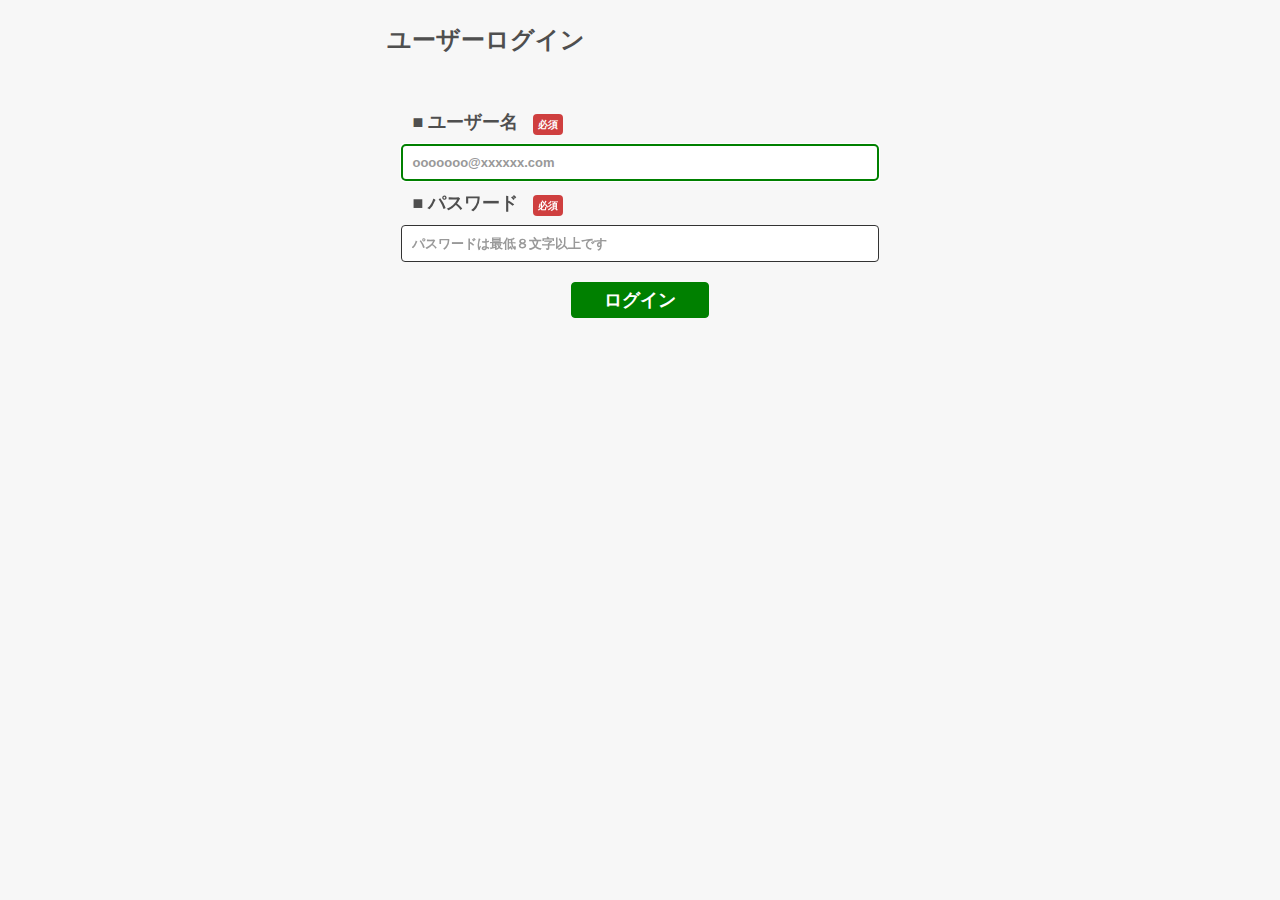
==== public/index.html @ 7ef3e415 "ログインサンプルを実装" ====
<!DOCTYPE HTML SYSTEM "about:legacy-compat">
<html xmlns="http://www.w3.org/1999/xhtml" xml:lang="ja">
<head>
<meta charset="UTF-8" />
<!-- robot(googleのクローラー関連)は off.-->
<meta name="robots" content="noindex">
<meta name="description" content="">
<meta name="keywords" content="">

<!-- ブラウザで表示されるタイトル. -->
<title>ログイン</title>

<meta http-equiv="content-type" content="application/xhtml+xml; charset=utf-8"/>
<meta http-equiv="content-style-type" content="text/css; charset=utf-8" />
<meta http-equiv="content-script-type" content="text/javascript; charset=utf-8" />
<meta http-equiv="X-UA-Compatible" content="IE=edge"/>
<meta http-equiv="Cache-Control" content="no-cache">
<meta name="viewport" content="width=device-width, initial-scale=1.0">
<link rel="icon" href="./img/favicon.ico">

<link rel="stylesheet" href="./css/base.css" type="text/css">
<!--
    <script src="./js/dialog.js"></script>
-->
<script src="./js/incon.js"></script>


</head>
<body>

    <!-- ダイアログview用 -->
    <div id="nowLoadingView"></div>
    <div id="alertView"></div>

    <!-- 表示タイトル -->
    <div class="base_top_item">
        <p class="base_top_description">
            ユーザーログイン
        </p>
    </div>

    <!-- 入力枠. -->
    <div class="base_form" id="loginForm">
        <div class="base_item">

            <!-- エラーメッセージ -->
            <label class="error_label">
                <span id="errorMessage"></span>
            </label>

            <!-- ユーザー名 -->
            <label class="base_label">
                ■ ユーザー名
                <span class="base_input_required">必須</span>
            </label>
            <input name="user"
                type="email" class="base_input_text" autocomplete="off" spellcheck="false"
                autofocus="autofocus"
                required="required"
                placeholder="ooooooo@xxxxxx.com"
                v-msg="ユーザー名はメールアドレスを設定してください"
            >

            <!-- パスワード -->
            <label class="base_label">
                ■ パスワード
                <span class="base_input_required">必須</span>
            </label>
            <input name="password"
                type="password" class="base_input_text" autocomplete="off" spellcheck="false"
                required="required"
                placeholder="パスワードは最低８文字以上です"
                v-min="8"
                v-msg="パスワードは最低８文字以上です"
            >
        </div>

        <!-- 確定ボタン. -->
        <div class="base_submit">
            <button
                onclick="javascript:loginAction();">
                ログイン
            </button>
        </div>
    </div>

    <!-- ログイン処理. -->
    <script>

        // login処理.
        const loginAction = function() {
            // エラーメッセージクリア.
            incon.clearErrorMessage();

            // ログインパラメータvalidate.
            if(incon.isValidateToDomNameAray("user", "password")) {
                // 入力内容が不整合.
                return false;
            }

            // ログインパラメータを取得.
            const params = incon.getDomNameArrayToParams(
                "user", "password");

            // ログイン処理.
            incon.httpClient("/login", {
                method: "JSON",
                params: params
            })
            // 正常処理.
            .then(function(result) {
                if(result.status >= 500) {
                    // ログイン処理で例外(status>=500)発生.
                    incon.errorMessage("ログイン処理でエラーが発生しました");
                    return false;
                } else if(result.status >= 400) {
                    // ログイン処理に失敗(status>=400).
                    incon.errorMessage("ログイン処理に失敗しました");
                    return false;
                }
                // 正常結果を返却.
                incon.movePage("/menu.jhtml");
                return true;
            })
            // 例外処理.
            .catch(function(e) {
                console.error("[error] ログイン処理でエラーが発生しました", e);
                // ログイン処理で例外発生.
                incon.errorMessage("ログイン処理でエラーが発生しました");
                return false;
            });
        }

    </script>
</body>    
</html>
---- public/css/base.css ----
@charset "UTF-8";
/**
 * 基本css定義.
 */

/** 基本定義 **/
html {
    height: 100%;
    /* font. */
    font-family: '游ゴシック', YuGothic, 'メイリオ', Meiryo,
        'ヒラギノ角ゴ ProN W3', 'Hiragino Kaku Gothic ProN', Verdana,
        Roboto, 'Droid Sans', sans-serif;
    /* font-color */
    color: #4f4f4f;
    /* font bold. */
    font-weight: bold;
}

/** body基本定義 **/
body {
    background:#f7f7f7;
}

/** 先頭アイテム **/
.base_top_item {
    max-width: 40%;
    margin: 0 auto;
}

/** 先頭の説明 **/
.base_top_description {
    font-size: x-large;
}

/** 先頭の説明補足 **/
.base_top_second_description {
    margin-left:15px;
    font-size: small;
}

/** 説明 **/
.base_description {
    text-align: left;
    font-size: small;
    margin: 3px auto;
    padding-left: 10px;
}

/** フォーム. **/
.base_form {
    max-width: 40%;
    margin: 0 auto;
}

/** 入力アイテム. **/
.base_item {
    display: flex;
    flex-wrap: wrap;
    justify-content: space-evenly;
    margin-bottom: 20px;
}
/** 入力アイテム共通設定 **/
.base_label,
.error_label,
.base_input_text,
.base_input_number,
.base_select,
.base_input_text_area,
.base_date,
.base_radio
.base_checkbox {
    padding: 10px;
}

/** 入力系フォントサイズ. **/
.base_input_text,
.base_input_number,
.base_select,
.base_input_text_area {
    font-size: small;
}

/** ラベル **/
.base_label {
    width: 90%;
    font-size: large;
}

/** エラーラベル. **/
.error_label {
    width: 90%;
    color: #7f0000;
    font-size: large;
}

/** 必須入力. **/
.base_input_required {
    color: #fff;
    background-color: #cf3f3f;
    border-radius: 4px;
    padding: 5px 5px;
    margin: 0 0 0 10px;
    font-size: x-small;
}

/** 任意入力. **/
.base_input_any {
    color: #fff;
    background-color: #9f9f9f;
    border-radius: 4px;
    padding: 5px 5px;
    margin: 0 0 0 5px;
    font-size: x-small;
}

/** １行で複数入力がある場合に利用. **/
.base_input_line {
    margin-top:5px;
    width: 95%;
}

/* 入力枠. */
.base_input_text {
    width: 90%;
    border: solid 1px #333;
    border-radius: 4px;
    font-weight: bold;
    color: #333;
    background-color: #ffffff;
}

/* 入力枠 placeholder. */
.base_input_text::placeholder {
    color: #999;
    font-weight: bold;
}

/* 入力枠 focus. */
.base_input_text:focus {
    outline: green auto 3px;
}

/* 入力枠 focus-visible. */
.base_input_text:focus-visible {
    outline: green auto 3px;
}

/** numebr. **/
.base_input_number {
    width: 90%;
}

/** numebr focus.**/
.base_input_number:focus {
    outline: green auto 3px;
}

/** numebr focus-visible. **/
.base_input_number:focus-visible {
    outline: green auto 3px;
}

/** セレクトボックス. **/
.base_select {
    width: 94%;
    border: solid 1px #333;
    border-radius: 4px;
    font-weight: bold;
    color: #333;
    background-color: #ffffff;
}

/** セレクトボックス focus.**/
.base_select:focus {
    outline: green auto 3px;
}

/** セレクトボックス focus-visible. **/
.base_select:focus-visible {
    outline: green auto 3px;
}

/** ラジオボタン. **/
.base_radio {
    width: 90%;
}

/** ラジオボタン focus.**/
.base_radio:focus {
    outline: green auto 3px;
}

/** ラジオボタン focus-visible. **/
.base_radio:focus-visible {
    outline: green auto 3px;
}

/** チェックボックス. **/
.base_checkbox {
    width: 90%;
}

/** チェックボックス focus.**/
.base_checkbox:focus {
    outline: green auto 3px;
}

/** チェックボックス focus-visible. **/
.base_checkbox:focus-visible {
    outline: green auto 3px;
}

/* テキストエリア. */
.base_input_text_area {
    width: 90%;
    resize: none;
    border: 0;
    padding: 10px;
    font-weight: bold;
    border: solid 1px #333;
    color: #333;
    background-color: #ffffff;
    /* 6px radius */
    border-radius: 6px;
}

/* テキストエリア placeholder. */
.base_input_text_area::placeholder {
    font-weight: bold;
    color: #999;
}

/* テキストエリア focus. */
.base_input_text_area:focus {
    outline: green auto 3px;
}

/** テキストエリア focus-visible. **/
.base_input_text_area:focus-visible {
    outline: green auto 3px;
}

/** カレンダー. **/
.base_date {
    width: 90%;
}

/** カレンダー focus.**/
.base_date:focus {
    outline: green auto 3px;
}

/** カレンダー focus-visible. **/
.base_date:focus-visible {
    outline: green auto 3px;
}

/** サブミットボタン. **/
.base_submit {
    text-align: center;
}

/** サブミットボタン button. **/
.base_submit button {
    font-size: 18px;
    font-weight: bold;
    color: #fff;
    background-color: green;
    border: solid 1px green;
    border-radius: 4px;
    padding: 5px 32px;
    transition: 0.4s;
    cursor: pointer;
}

/** サブミットボタン hover. **/
.base_submit button:hover {
    color: green;
    background-color: transparent;
}

/* サブミットボタン focus. */
.base_submit button:focus {
    outline: green auto 3px;
}

/** 通常ボタン. **/
.base_button {
    text-align: center;
}

/** 通常ボタン button. **/
.base_button button {
    font-size: 18px;
    font-weight: bold;
    color: #fff;
    background-color:#4f4f4f;
    border: solid 1px #2f2f2f;
    border-radius: 4px;
    padding: 5px 32px;
    transition: 0.4s;
    cursor: pointer;
}

/** 通常ボタン hover. **/
.base_button button:hover {
    color: #4f4f4f;
    background-color: transparent;
}

/* 通常ボタン focus. */
.base_button button:focus {
    outline: #4f4f4f auto 3px;
}

/** base dialog button. **/
.base_dialog_button {
    margin-bottom: 10px;
    margin-top: 5px;
    font-size: 16px;
    position: relative;
    display: inline-block;
    padding: 0.25em 0.5em;
    text-decoration: none;
    color: #FFF;
    background: #8f8f8f;/*color*/
    border: solid 1px #6f6f6f;/*line color*/
    border-radius: 4px;
    box-shadow: inset 0 1px 0 rgba(255,255,255,0.2);
    text-shadow: 0 1px 0 rgba(0,0,0,0.2);
}

/* click base dialog button. */
.base_dialog_button:active {
    border: solid 1px #2f2f2f;
    background: #787878;/*color*/
    box-shadow: none;
    text-shadow: none;
    font-weight:bold;
}

/* hover base dialog button. */
.base_dialog_button:hover {
    border: solid 1px #4f4f4f;
    background: #a0a0a0;/*color*/
    box-shadow: none;
    text-shadow: none;
}

/* focus base dialog button. */
.base_dialog_button:focus {
    outline: solid 3px #b8b8b8;
}
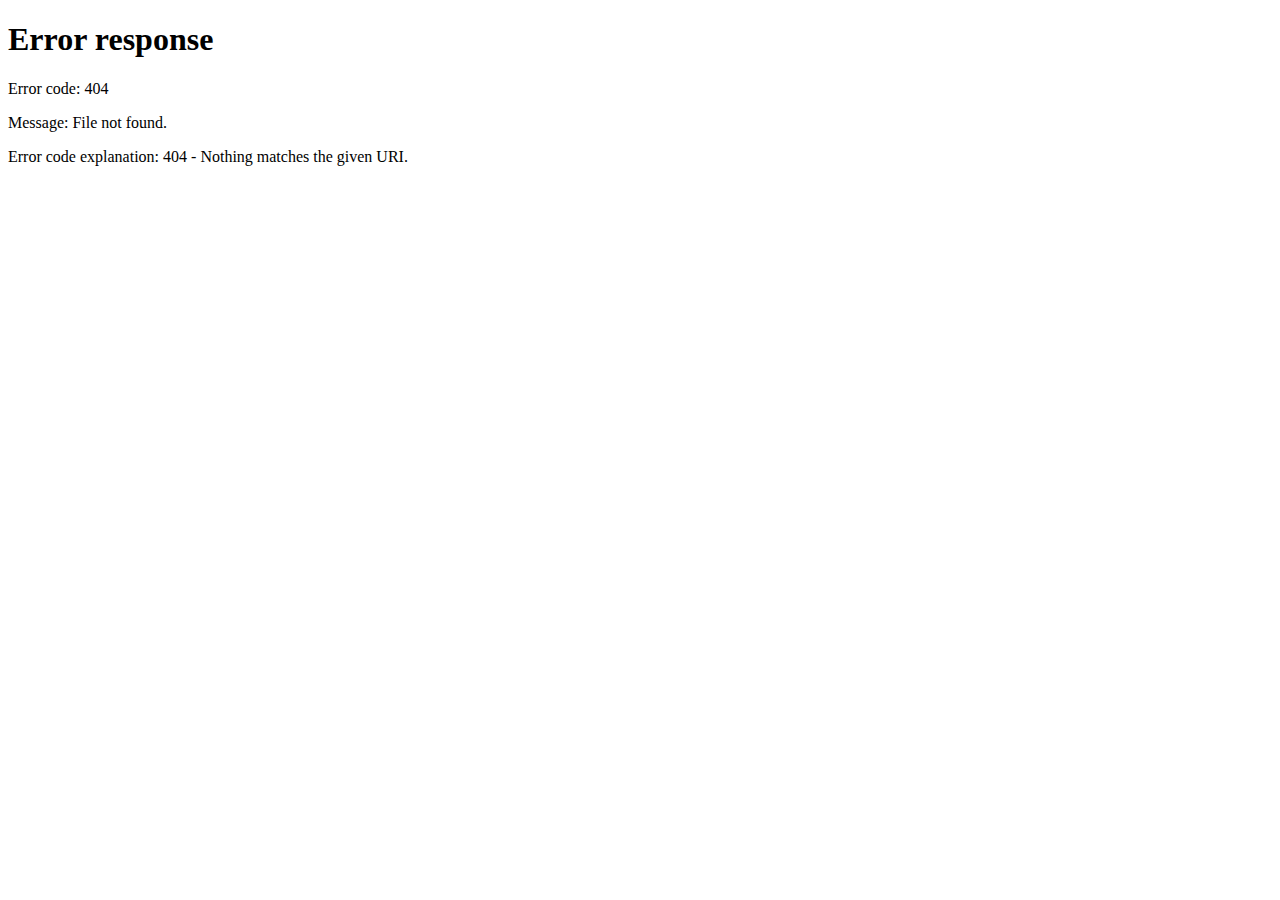
==== commit 5726c0b5: "ログイン修正" ====
--- a/public/index.html
+++ b/public/index.html
@@ -8,7 +8,7 @@
 <meta name="keywords" content="">
 
 <!-- ブラウザで表示されるタイトル. -->
-<title>ログイン</title>
+<title>index</title>
 
 <meta http-equiv="content-type" content="application/xhtml+xml; charset=utf-8"/>
 <meta http-equiv="content-style-type" content="text/css; charset=utf-8" />
@@ -19,115 +19,32 @@
 <link rel="icon" href="./img/favicon.ico">
 
 <link rel="stylesheet" href="./css/base.css" type="text/css">
-<!--
-    <script src="./js/dialog.js"></script>
--->
-<script src="./js/incon.js"></script>
-
+<script src="./js/dialog.js"></script>
 
 </head>
+<!-- ログイン画面にリダイレクトするための index.html. -->
 <body>
 
     <!-- ダイアログview用 -->
     <div id="nowLoadingView"></div>
     <div id="alertView"></div>
 
-    <!-- 表示タイトル -->
-    <div class="base_top_item">
-        <p class="base_top_description">
-            ユーザーログイン
-        </p>
-    </div>
+    <!-- リダイレクト. -->
+    <script>
+        // リダイレクトURL.
+        const REDIRECT_URL = "/login.jhtml";
 
-    <!-- 入力枠. -->
-    <div class="base_form" id="loginForm">
-        <div class="base_item">
-
-            <!-- エラーメッセージ -->
-            <label class="error_label">
-                <span id="errorMessage"></span>
-            </label>
-
-            <!-- ユーザー名 -->
-            <label class="base_label">
-                ■ ユーザー名
-                <span class="base_input_required">必須</span>
-            </label>
-            <input name="user"
-                type="email" class="base_input_text" autocomplete="off" spellcheck="false"
-                autofocus="autofocus"
-                required="required"
-                placeholder="ooooooo@xxxxxx.com"
-                v-msg="ユーザー名はメールアドレスを設定してください"
-            >
-
-            <!-- パスワード -->
-            <label class="base_label">
-                ■ パスワード
-                <span class="base_input_required">必須</span>
-            </label>
-            <input name="password"
-                type="password" class="base_input_text" autocomplete="off" spellcheck="false"
-                required="required"
-                placeholder="パスワードは最低８文字以上です"
-                v-min="8"
-                v-msg="パスワードは最低８文字以上です"
-            >
-        </div>
-
-        <!-- 確定ボタン. -->
-        <div class="base_submit">
-            <button
-                onclick="javascript:loginAction();">
-                ログイン
-            </button>
-        </div>
-    </div>
-
-    <!-- ログイン処理. -->
-    <script>
-
-        // login処理.
-        const loginAction = function() {
-            // エラーメッセージクリア.
-            incon.clearErrorMessage();
-
-            // ログインパラメータvalidate.
-            if(incon.isValidateToDomNameAray("user", "password")) {
-                // 入力内容が不整合.
-                return false;
-            }
-
-            // ログインパラメータを取得.
-            const params = incon.getDomNameArrayToParams(
-                "user", "password");
-
-            // ログイン処理.
-            incon.httpClient("/login", {
-                method: "JSON",
-                params: params
-            })
-            // 正常処理.
-            .then(function(result) {
-                if(result.status >= 500) {
-                    // ログイン処理で例外(status>=500)発生.
-                    incon.errorMessage("ログイン処理でエラーが発生しました");
-                    return false;
-                } else if(result.status >= 400) {
-                    // ログイン処理に失敗(status>=400).
-                    incon.errorMessage("ログイン処理に失敗しました");
-                    return false;
-                }
-                // 正常結果を返却.
-                incon.movePage("/menu.jhtml");
-                return true;
-            })
-            // 例外処理.
-            .catch(function(e) {
-                console.error("[error] ログイン処理でエラーが発生しました", e);
-                // ログイン処理で例外発生.
-                incon.errorMessage("ログイン処理でエラーが発生しました");
-                return false;
+        // GETパラメータからメッセージを取得.
+        const params = new URL(location.href)
+            .searchParams;
+        // メッセージが存在しない場合.
+        if(params.get("message") == undefined) {
+            // リダイレクト直通処理.
+            location.href = REDIRECT_URL;
+        } else {
+            // アラートが閉じた後にリダイレクト.
+            dialog.alertWindow(params.get("message"), function() {
+                location.href = REDIRECT_URL;
             });
         }
 
